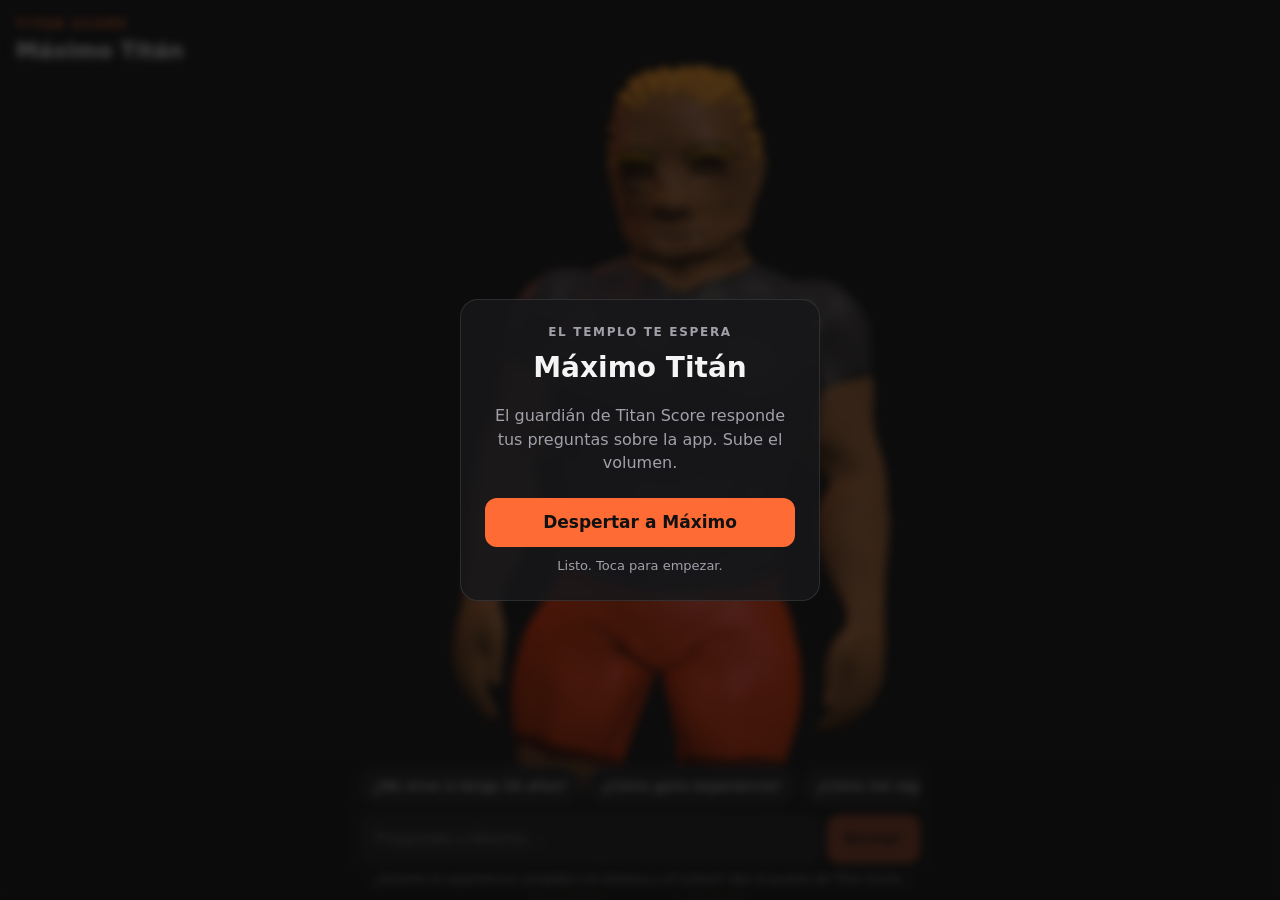
==== maximo/index.html @ 31739091 "Publicar a Máximo Titán, el chatbot de la feria, en /maximo/ Co-Authored-By: Claude Opus 5.5 <norepl" ====
<!doctype html>
<html lang="es">
<head>
  <meta charset="utf-8">
  <meta name="viewport" content="width=device-width, initial-scale=1, viewport-fit=cover">
  <meta name="theme-color" content="#121212">
  <title>Máximo Titán · Titan Score</title>
  <meta name="description" content="Pregúntale a Máximo Titán, el guardián de Titan Score, todo sobre la app.">
  <link rel="stylesheet" href="css/web.css">
</head>
<body>
  <div id="mundo" aria-hidden="true"></div>

  <header class="cabecera">
    <p class="marca">TITAN SCORE</p>
    <h1>Máximo Titán</h1>
  </header>

  <section id="subtitulo" class="subtitulo" aria-live="polite" hidden>
    <p id="subtituloTexto"></p>
  </section>

  <section class="chat" aria-label="Pregúntale a Máximo">
    <div id="sugerencias" class="sugerencias"></div>
    <form id="formulario" class="formulario" autocomplete="off">
      <label class="oculto" for="texto">Tu pregunta</label>
      <input id="texto" name="texto" type="text" maxlength="150" placeholder="Pregúntale a Máximo…" enterkeyhint="send" disabled>
      <button id="enviar" type="submit" disabled>Enviar</button>
    </form>
    <p class="pie">¿Quieres la experiencia completa con Nubosa y el Coloso? Ven al puesto de Titan Score.</p>
  </section>

  <div id="despertar" class="despertar">
    <div class="tarjeta">
      <p class="antetitulo">El Templo te espera</p>
      <h2>Máximo Titán</h2>
      <p>El guardián de Titan Score responde tus preguntas sobre la app. Sube el volumen.</p>
      <button id="botonDespertar" type="button" disabled>Despertando al titán…</button>
      <p id="progreso" class="progreso">Cargando el modelo 3D</p>
    </div>
  </div>

  <script type="module" src="js/web.js"></script>
</body>
</html>
---- maximo/css/web.css ----
/* Página pública de Máximo (GitHub Pages): un solo personaje y el chat en la misma pantalla. */
:root {
  --fondo: #121212;
  --tarjeta: rgba(24, 24, 27, 0.88);
  --borde: rgba(255, 255, 255, 0.1);
  --texto: #f4f4f5;
  --tenue: #a1a1aa;
  --acento: #ff6b35;
  --xp: #ffb800;
}

* { box-sizing: border-box; }

html, body {
  margin: 0;
  height: 100%;
  background: var(--fondo);
  color: var(--texto);
  font: 16px/1.45 system-ui, -apple-system, "Segoe UI", Roboto, sans-serif;
  overflow: hidden;
  -webkit-tap-highlight-color: transparent;
}

#mundo { position: fixed; inset: 0; }
#mundo canvas { display: block; }

.cabecera {
  position: fixed;
  top: max(16px, env(safe-area-inset-top));
  left: 16px;
  pointer-events: none;
}
.marca { margin: 0; color: var(--acento); font-weight: 800; letter-spacing: 0.18em; font-size: 12px; }
.cabecera h1 { margin: 2px 0 0; font-size: 22px; }

.subtitulo {
  position: fixed;
  left: 16px;
  right: 16px;
  bottom: calc(190px + env(safe-area-inset-bottom));
  margin: 0 auto;
  max-width: 560px;
  padding: 12px 16px;
  background: var(--tarjeta);
  border: 1px solid var(--borde);
  border-left: 3px solid var(--acento);
  border-radius: 12px;
  backdrop-filter: blur(6px);
}
.subtitulo p { margin: 0; font-size: 16px; }

.chat {
  position: fixed;
  left: 0;
  right: 0;
  bottom: 0;
  padding: 12px 16px max(12px, env(safe-area-inset-bottom));
  background: linear-gradient(to top, rgba(18, 18, 18, 0.98) 70%, rgba(18, 18, 18, 0));
}
.chat > * { max-width: 560px; margin-left: auto; margin-right: auto; }

.sugerencias {
  display: flex;
  gap: 8px;
  overflow-x: auto;
  padding-bottom: 10px;
  scrollbar-width: none;
}
.sugerencias::-webkit-scrollbar { display: none; }
.sugerencias button {
  flex: none;
  padding: 8px 12px;
  border-radius: 999px;
  border: 1px solid var(--borde);
  background: #1f1f23;
  color: var(--texto);
  font: inherit;
  font-size: 14px;
  white-space: nowrap;
  cursor: pointer;
}
.sugerencias button:disabled { opacity: 0.45; }

.formulario { display: flex; gap: 8px; }
.formulario input {
  flex: 1;
  min-width: 0;
  padding: 12px 14px;
  border-radius: 12px;
  border: 1px solid var(--borde);
  background: #1f1f23;
  color: var(--texto);
  font-size: 16px;              /* 16 px evita que iOS haga zoom al enfocar */
}
.formulario input:focus { outline: 2px solid var(--acento); outline-offset: 1px; }
.formulario button,
.despertar button {
  padding: 12px 18px;
  border: 0;
  border-radius: 12px;
  background: var(--acento);
  color: #111;
  font: inherit;
  font-weight: 700;
  cursor: pointer;
}
.formulario button:disabled,
.despertar button:disabled { opacity: 0.5; cursor: default; }

.pie { margin: 8px auto 0; color: var(--tenue); font-size: 12px; text-align: center; }

.despertar {
  position: fixed;
  inset: 0;
  display: grid;
  place-items: center;
  padding: 16px;
  background: rgba(10, 10, 10, 0.72);
  backdrop-filter: blur(4px);
}
.despertar[hidden] { display: none; }
.tarjeta {
  max-width: 360px;
  padding: 24px;
  text-align: center;
  background: var(--tarjeta);
  border: 1px solid var(--borde);
  border-radius: 18px;
}
.antetitulo { margin: 0; color: var(--xp); font-size: 12px; font-weight: 700; letter-spacing: 0.14em; text-transform: uppercase; }
.tarjeta h2 { margin: 6px 0 8px; font-size: 28px; }
.tarjeta p { color: var(--tenue); }
.tarjeta button { width: 100%; margin-top: 8px; font-size: 17px; }
.progreso { margin: 10px 0 0; font-size: 13px; }

.oculto { position: absolute; width: 1px; height: 1px; overflow: hidden; clip: rect(0 0 0 0); }

@media (prefers-reduced-motion: reduce) {
  * { scroll-behavior: auto; }
}
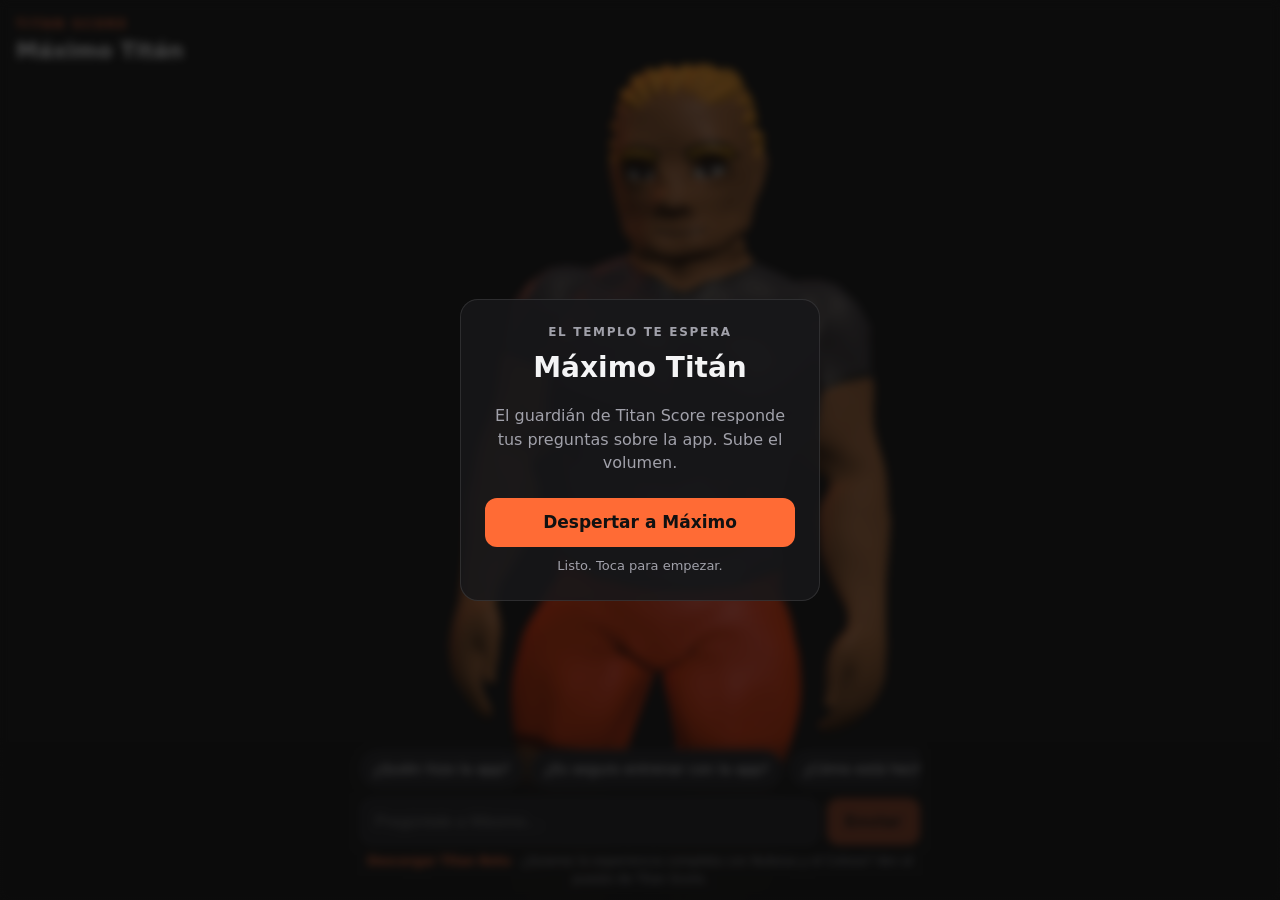
==== commit 0fe6ab0a: "Enlazar la descarga de Titan Beta desde la página de Máximo Co-Authored-By: Claude Opus 5.5 <noreply" ====
--- a/maximo/index.html
+++ b/maximo/index.html
@@ -27,7 +27,7 @@
       <input id="texto" name="texto" type="text" maxlength="150" placeholder="Pregúntale a Máximo…" enterkeyhint="send" disabled>
       <button id="enviar" type="submit" disabled>Enviar</button>
     </form>
-    <p class="pie">¿Quieres la experiencia completa con Nubosa y el Coloso? Ven al puesto de Titan Score.</p>
+    <p class="pie"><a class="descargar" href="https://juanov27.github.io/titan-score-app/">Descargar Titan Beta</a> · ¿Quieres la experiencia completa con Nubosa y el Coloso? Ven al puesto de Titan Score.</p>
   </section>
 
   <div id="despertar" class="despertar">
--- a/maximo/css/web.css
+++ b/maximo/css/web.css
@@ -108,6 +108,8 @@
 .despertar button:disabled { opacity: 0.5; cursor: default; }
 
 .pie { margin: 8px auto 0; color: var(--tenue); font-size: 12px; text-align: center; }
+.descargar { color: var(--acento); font-weight: 700; text-decoration: none; white-space: nowrap; }
+.descargar:hover, .descargar:focus-visible { text-decoration: underline; }
 
 .despertar {
   position: fixed;
